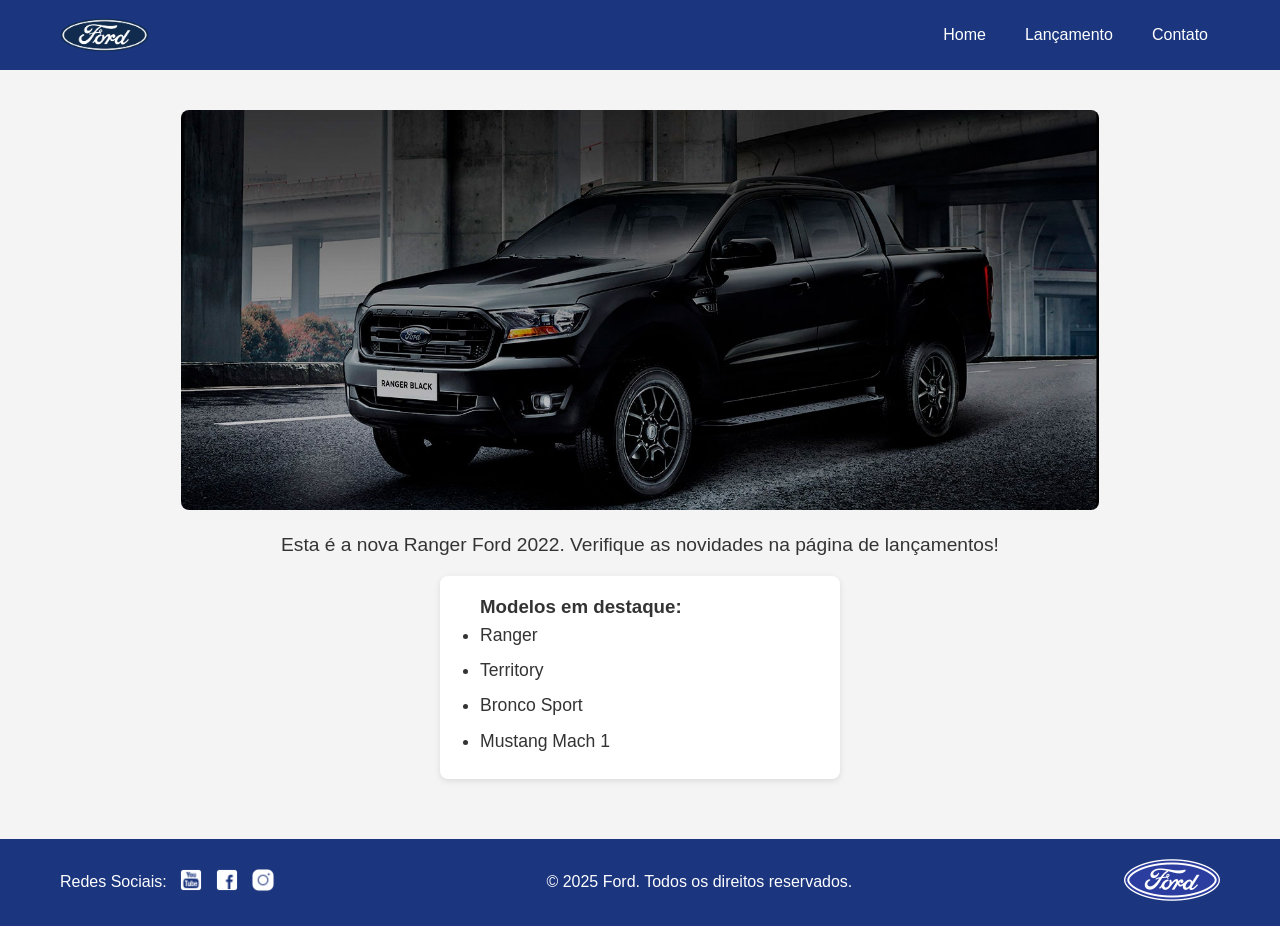
==== index.html @ b15fa49c "Adiciona arquivos iniciais do projeto" ====
<!DOCTYPE html>
<html lang="pt-br">
<head>
    <meta charset="UTF-8">
    <meta name="viewport" content="width=device-width, initial-scale=1.0">
    <title>Ford - Início</title>
    <link rel="stylesheet" href="css/style.css">
</head>
<body>
    <header>
        <div class="container-header">
            <img src="img/logo-ford-256.png" alt="Logomarca da Ford">
            <nav>
                <ul>
                    <li><a href="index.html">Home</a></li>
                    <li><a href="lancamento.html">Lançamento</a></li>
                    <li><a href="contato.html">Contato</a></li>
                </ul>
            </nav>
        </div>
    </header>

    <main>
        <section class="lancamento-principal">
            <a href="lancamento.html">
                <img src="img/imagem_1.jpg" alt="Imagem do novo lançamento Ford">
            </a>
            <p>Esta é a nova Ranger Ford 2022. Verifique as novidades na página de lançamentos!</p>
            
            <div class="lista-veiculos">
                <h3>Modelos em destaque:</h3>
                <ul>
                    <li>Ranger</li>
                    <li>Territory</li>
                    <li>Bronco Sport</li>
                    <li>Mustang Mach 1</li>
                </ul>
            </div>
        </section>
    </main>

    <footer>
        <div class="container-footer">
            <div class="social-links">
                <span class="social-text">Redes Sociais:</span>
                <a href="https://www.youtube.com/@fordbrasil" target="_blank">
                    <img src="img/youtube-squared-50.png" alt="YouTube Ford">
                </a>
                <a href="https://www.facebook.com/FordBrasil" target="_blank">
                    <img src="img/facebook-50.png" alt="Facebook Ford">
                </a>
                <a href="https://www.instagram.com/fordbrasil/" target="_blank">
                    <img src="img/instagram-logo-50.png" alt="Instagram Ford">
                </a>
            </div>
            <p>© 2025 Ford. Todos os direitos reservados.</p>
            <div class="logo-footer">
                <img src="img/ford-96.png" alt="Logomarca Ford Pequena">
            </div>
        </div>
    </footer>
</body>
</html>
---- css/style.css ----
* {
    margin: 0;
    padding: 0;
    box-sizing: border-box;
}

body {
    font-family: Arial, sans-serif;
    color: #333;
    background-color: #f4f4f4;
    display: flex;
    flex-direction: column;
    min-height: 100vh;
}

main {
    flex: 1;
}

.container {
    max-width: 1200px;
    margin: 0 auto;
    padding: 20px;
}

/* Header / Navegação */
header {
    background-color: #1b357e;
    color: white;
    padding: 10px 0;
}

.container-header {
    max-width: 1200px;
    margin: 0 auto;
    padding: 0 20px;
    display: flex;
    justify-content: space-between;
    align-items: center;
}

header img {
    height: 50px;
}

nav ul {
    list-style: none;
    display: flex;
    gap: 15px;
}

nav ul li a {
    color: white;
    text-decoration: none;
    padding: 8px 12px;
    border-radius: 4px;
    transition: background-color 0.2s;
}

nav ul li a:hover {
    background-color: #0d1f48;
}

/* Main - Página Inicial */
.lancamento-principal {
    text-align: center;
    padding: 40px 20px;
}

.lancamento-principal img {
    max-width: 100%;
    max-height: 400px;
    height: auto;
    border-radius: 8px;
    margin-bottom: 20px;
}

.lancamento-principal p {
    font-size: 1.2em;
    margin-bottom: 20px;
}

.lista-veiculos {
    max-width: 400px;
    margin: 20px auto;
    text-align: left;
    background: white;
    padding: 20px 40px;
    border-radius: 8px;
    box-shadow: 0 2px 6px rgba(0,0,0,0.1);
}

.lista-veiculos ul {
    list-style: disc;
    line-height: 2;
    font-size: 1.1em;
}

/* Main - Página Lançamento */
.video-promocional {
    padding: 30px 20px;
    text-align: center;
}

.video-promocional iframe {
    max-width: 100%;
    border-radius: 8px;
    margin-bottom: 20px;
}

.galeria-veiculos {
    padding: 20px;
    display: flex;
    justify-content: center;
    gap: 20px;
    flex-wrap: wrap;
}

.galeria-veiculos img {
    max-width: 300px;
    height: auto;
    border-radius: 6px;
    border: 1px solid #ddd;
    box-shadow: 2px 2px 8px rgba(0,0,0,0.1);
}

.tabela-comparacao {
    padding: 30px 20px;
    text-align: center;
}

.tabela-comparacao table {
    width: 80%;
    max-width: 700px;
    margin: 20px auto;
    border-collapse: collapse;
    background: white;
}

.tabela-comparacao th, .tabela-comparacao td {
    border: 1px solid #ddd;
    padding: 12px;
    text-align: center;
}

.tabela-comparacao th {
    background-color: #1b357e;
    color: white;
}

.tabela-comparacao button {
    padding: 10px 25px;
    background-color: #5cb85c;
    color: white;
    border: none;
    border-radius: 4px;
    cursor: pointer;
    font-size: 1em;
}

.tabela-comparacao button:hover {
    background-color: #4cae4c;
}

/* Main - Formulário de Contato */
.formulario-contato {
    padding: 40px 20px;
    max-width: 600px;
    margin: 0 auto;
}

.formulario-contato label {
    display: block;
    margin-bottom: 6px;
    font-weight: bold;
}

.formulario-contato input,
.formulario-contato textarea,
.formulario-contato select {
    width: 100%;
    padding: 10px;
    margin-bottom: 15px;
    border: 1px solid #ccc;
    border-radius: 4px;
    font-family: inherit;
}

.btn-enviar {
    padding: 10px 25px;
    border: none;
    border-radius: 4px;
    background-color: #1351d8;
    color: white;
    cursor: pointer;
    font-size: 1em;
    transition: transform 0.2s ease, background-color 0.2s ease;
}

.btn-enviar:hover {
    transform: scale(1.05);
    background-color: #1b357e;
}

/* Footer */
footer {
    background-color: #1b357e;
    color: white;
    padding: 20px 0;
    margin-top: auto;
}

.container-footer {
    max-width: 1200px;
    margin: 0 auto;
    padding: 0 20px;
    display: flex;
    justify-content: space-between;
    align-items: center;
}

.social-links {
    display: flex;
    align-items: center;
    gap: 12px;
}

.social-links img {
    height: 24px;
    transition: opacity 0.3s;
}

.social-links a:hover img {
    opacity: 0.7;
}

/* Responsividade Mobile */
@media (max-width: 768px) {
    .container-header, .container-footer {
        flex-direction: column;
        gap: 15px;
        text-align: center;
    }

    nav ul {
        flex-direction: column;
        align-items: center;
    }
}
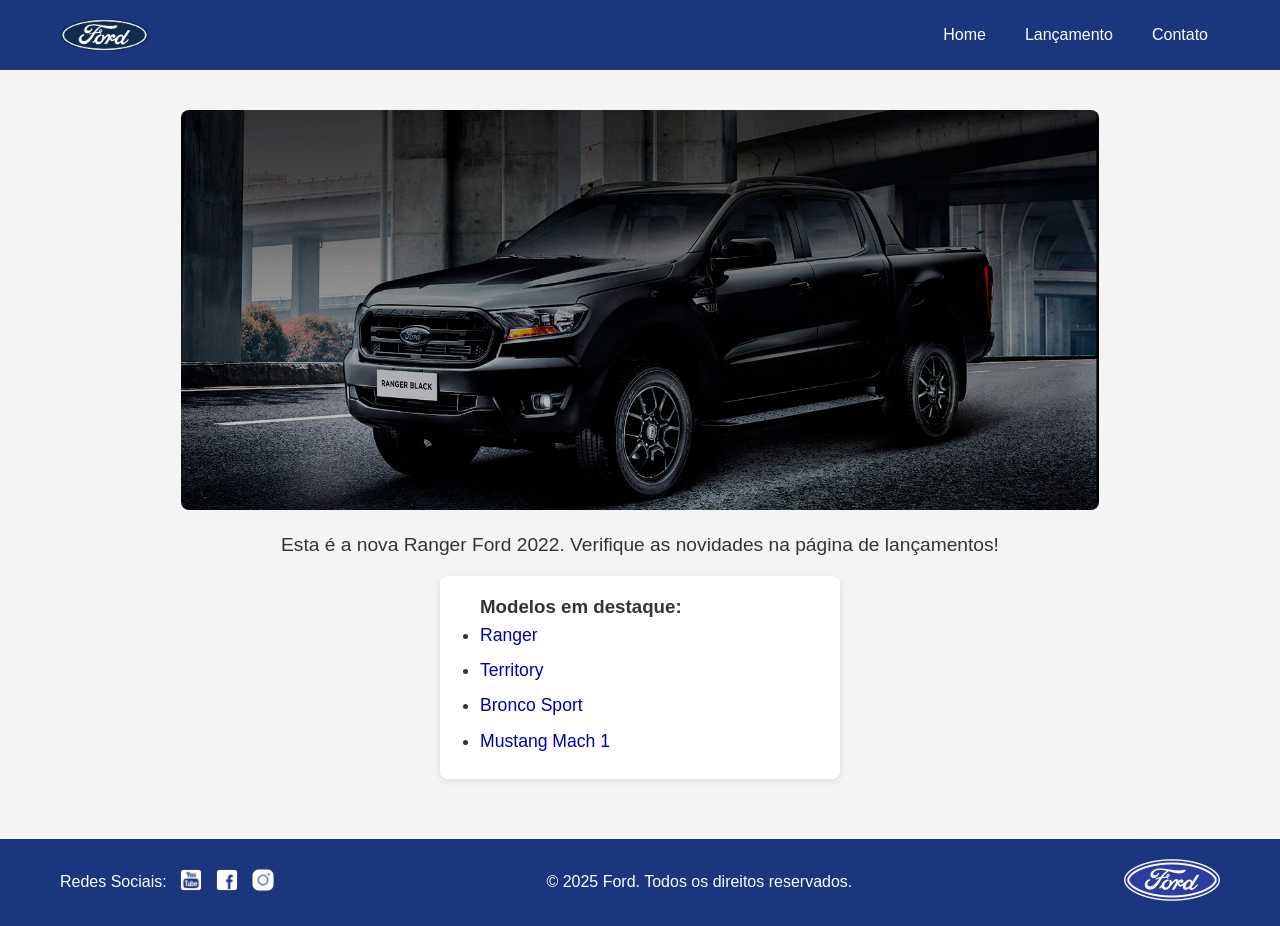
==== commit 8f72b6e1: "Altera cor da fonte dos veículos para azul (história 1)" ====
--- a/index.html
+++ b/index.html
@@ -30,10 +30,10 @@
             <div class="lista-veiculos">
                 <h3>Modelos em destaque:</h3>
                 <ul>
-                    <li>Ranger</li>
-                    <li>Territory</li>
-                    <li>Bronco Sport</li>
-                    <li>Mustang Mach 1</li>
+                    <li><font color="#0000AA">Ranger</font></li>
+                    <li><font color="#0000AA">Territory</font></li>
+                    <li><font color="#0000AA">Bronco Sport</font></li>
+                    <li><font color="#0000AA">Mustang Mach 1</font></li>
                 </ul>
             </div>
         </section>
